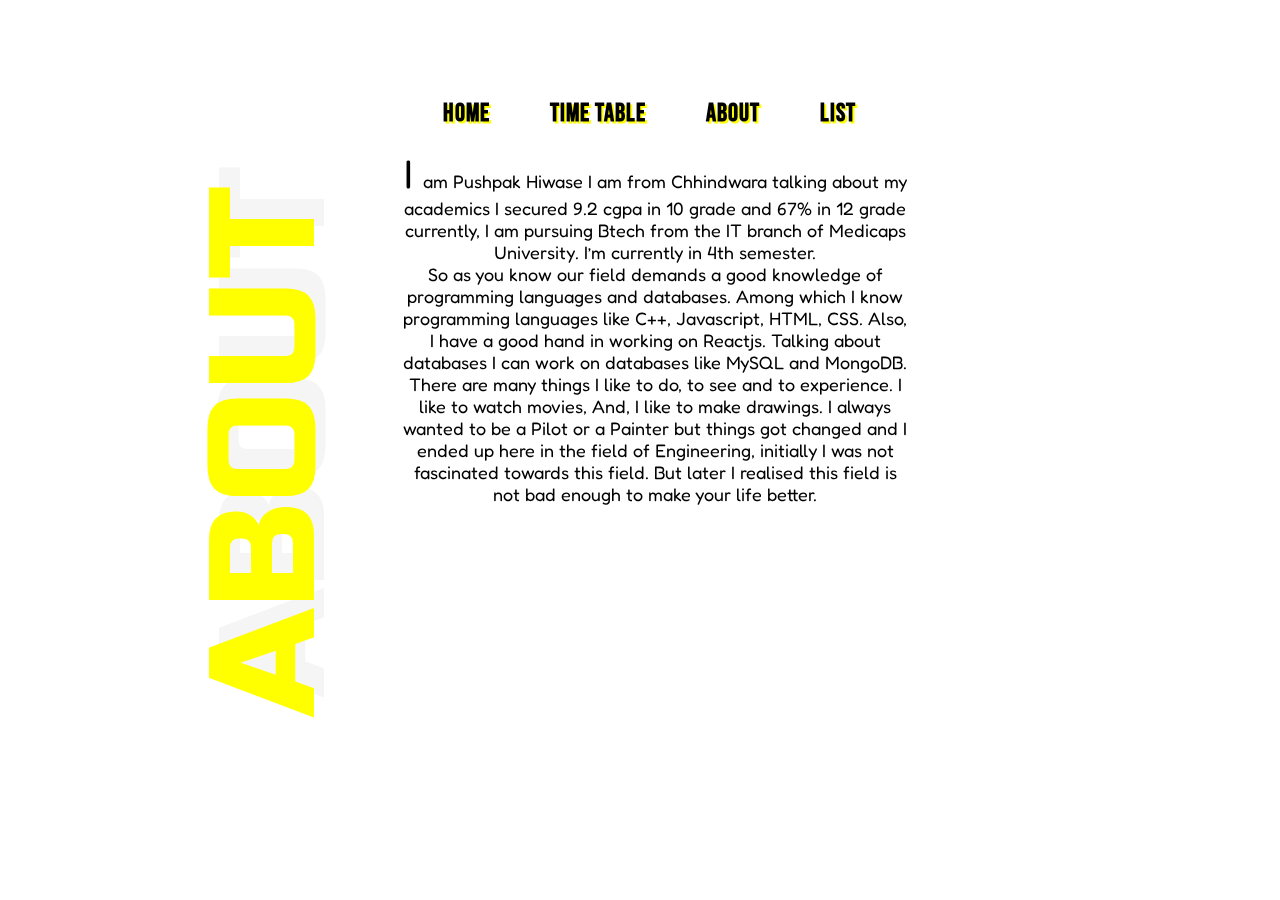
==== about.html @ 74fa4aab "html css" ====
<!DOCTYPE html>
<html lang="en">
<head>
    <link rel="stylesheet" href="about.css">
    <meta charset="UTF-8">
    <meta http-equiv="X-UA-Compatible" content="IE=edge">
    <meta name="viewport" content="width=device-width, initial-scale=1.0">
    <title>ABOUT</title>
</head>
<body>
    <div id="three">ABOUT</div>
    <div id="first">
        <div id="header">
           <ul><li><a class="active" href="index.html">Home</a></li>
            <li> <a class="active" href="table.html">Time Table</a></li>
            <li><a class="active" href="about.html">About</a></li>
            <li><a class="active" href="list.html">List</a></li>
        </ul></div>
    <div id="two"> <p class="para"> <span class="one">I </span class="two"> am <span>Pushpak Hiwase</span> I am from Chhindwara talking about my academics I secured 9.2 cgpa in  10 grade and 67% in 12 grade currently, I am pursuing Btech from the IT branch of Medicaps University.
        I’m currently in 4th semester. <br>
                                    So as you know our field demands a good knowledge of programming languages and databases.
        Among which I know programming languages like C++, Javascript, HTML, CSS. Also, I have a good hand in working on Reactjs. 
        Talking about databases I can work on databases like MySQL and MongoDB. <br>
                                                                             There are many things I like to do, to see and to experience. I like to watch movies, And, I like to make drawings.
        I always wanted to be a Pilot or  a Painter but things got changed and I ended up here in the field of Engineering, initially I was not fascinated towards this field. But later I realised this field is not bad enough to make your life better. </p>
    </div>
    </div>
</body>
</html>
---- about.css ----
@import url('https://fonts.googleapis.com/css2?family=Fredoka+One&display=swap');
@import url('https://fonts.googleapis.com/css2?family=Bebas+Neue&display=swap');
@import url('https://fonts.googleapis.com/css2?family=Russo+One&display=swap');

*{
    margin: 0;
    padding: 0;
    box-sizing: border-box;
}
body{
    width: 100vw;
    height: 100vh;
    display: flex;
    align-items: center;
    justify-content: center;
    background-image: url(https://picsum.photos/1300);
    background-repeat: no-repeat;
    background-attachment: fixed;
    background-position: center;
}
#first{
    width: 50%;
    height:96%;
    margin:auto;
    margin-top: 10px;
    padding: 68px;
    text-align: center;
    background: rgba(255, 255, 255, 0.336);
    backdrop-filter: blur(8px);
    border-radius: 20px;
    z-index: 5;
}
#two{
z-index: 4;
}
#header{
    z-index: 3;
}

.one{
    font-size: 40px;
}
#header a{
    color: rgb(0, 0, 0);
    text-shadow: 2px 2px yellow;
    text-align: center;
    text-decoration: none;
    font-size: 25px;
    letter-spacing: 1px;
    font-weight: 800;
    padding-left: 20px;
    font-family: 'Bebas Neue', cursive;
}
#header a:hover{
    color:yellow;
    text-shadow: 2px 3px black;
}
#header li{
    z-index: 5;
  list-style: none;
  float: left;
  padding: 20px;
}
.para{
    z-index: 3;
    font-size: 18px;
}
#first p{
    z-index: 2;
    float: left;
    font-family: 'Fredoka One', cursive;
    text-shadow: 1.5px 1.5px white;
}
#three{
    z-index: -5;
    font-size: 150px;
    transform: rotate(-90deg);
    margin-right: -500px;
    color: yellow;
    font-family: 'Russo One', sans-serif;
    text-shadow: 20px 10px whitesmoke;
}
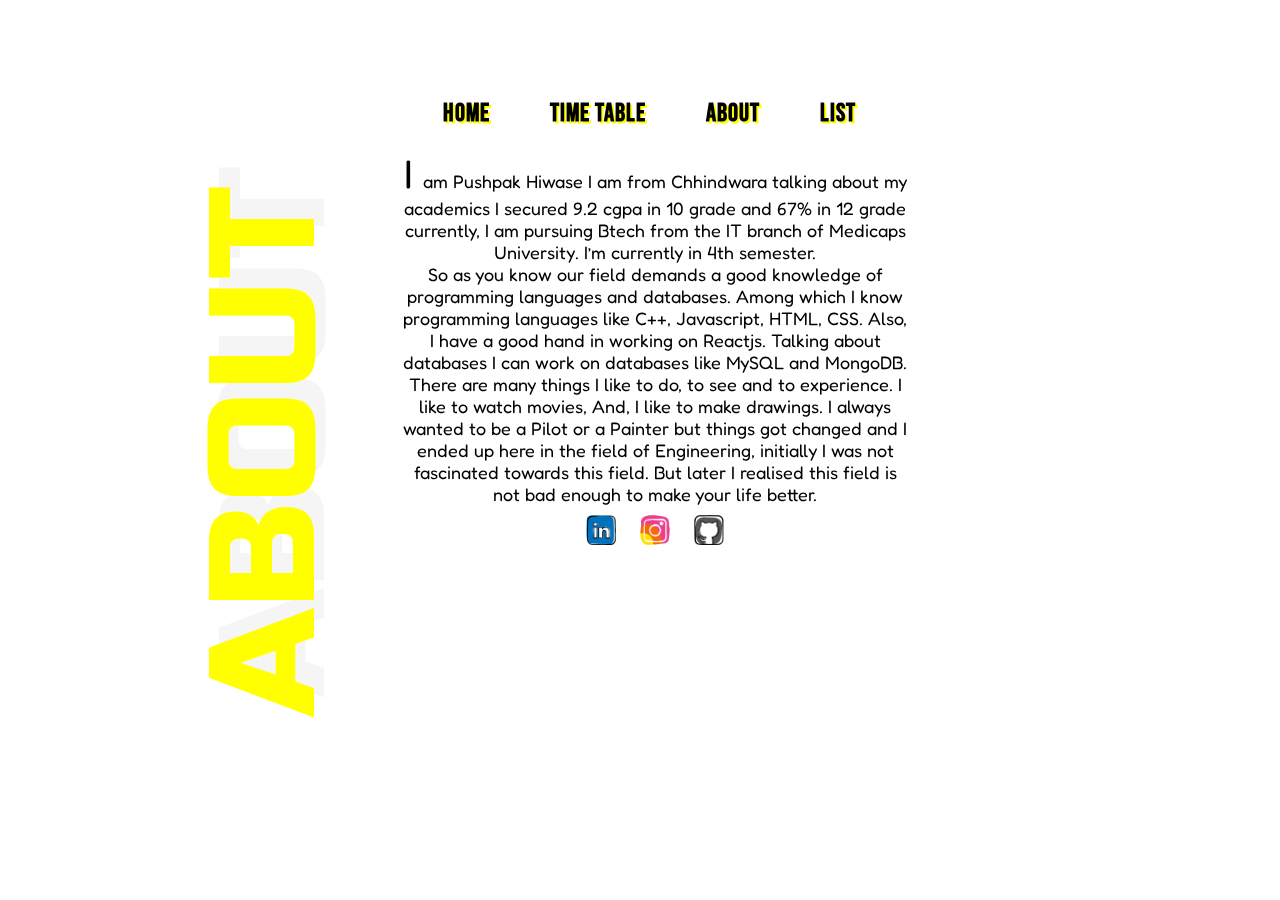
==== commit 9273c12c: "icons" ====
--- a/about.html
+++ b/about.html
@@ -24,6 +24,9 @@
                                                                              There are many things I like to do, to see and to experience. I like to watch movies, And, I like to make drawings.
         I always wanted to be a Pilot or  a Painter but things got changed and I ended up here in the field of Engineering, initially I was not fascinated towards this field. But later I realised this field is not bad enough to make your life better. </p>
     </div>
+    <a   href="https://www.linkedin.com/in/pushpak-hiwase-365213208/"><img class="media" src="linkedin.png" alt=""></a>
+    <a  href="https://www.instagram.com/__pushpak18/"><img class="media" src="instagram.png" alt=""></a>
+    <a   href="https://github.com/pushpak1809"><img class="media" src="GitHub.png" alt=""></a>
     </div>
 </body>
 </html>
--- a/about.css
+++ b/about.css
@@ -55,6 +55,10 @@
     color:yellow;
     text-shadow: 2px 3px black;
 }
+#header :active{
+    color:yellow;
+    text-shadow: 2px 3px black;
+}
 #header li{
     z-index: 5;
   list-style: none;
@@ -80,3 +84,12 @@
     font-family: 'Russo One', sans-serif;
     text-shadow: 20px 10px whitesmoke;
 }
+.media{
+    width: 50px;
+    padding: 10px;
+/* margin-top: -200px; */
+}
+.media:hover{
+    filter: drop-shadow(-4px -4px 4px #fff);
+    transform:translate3d(0px,10px,0px);
+}